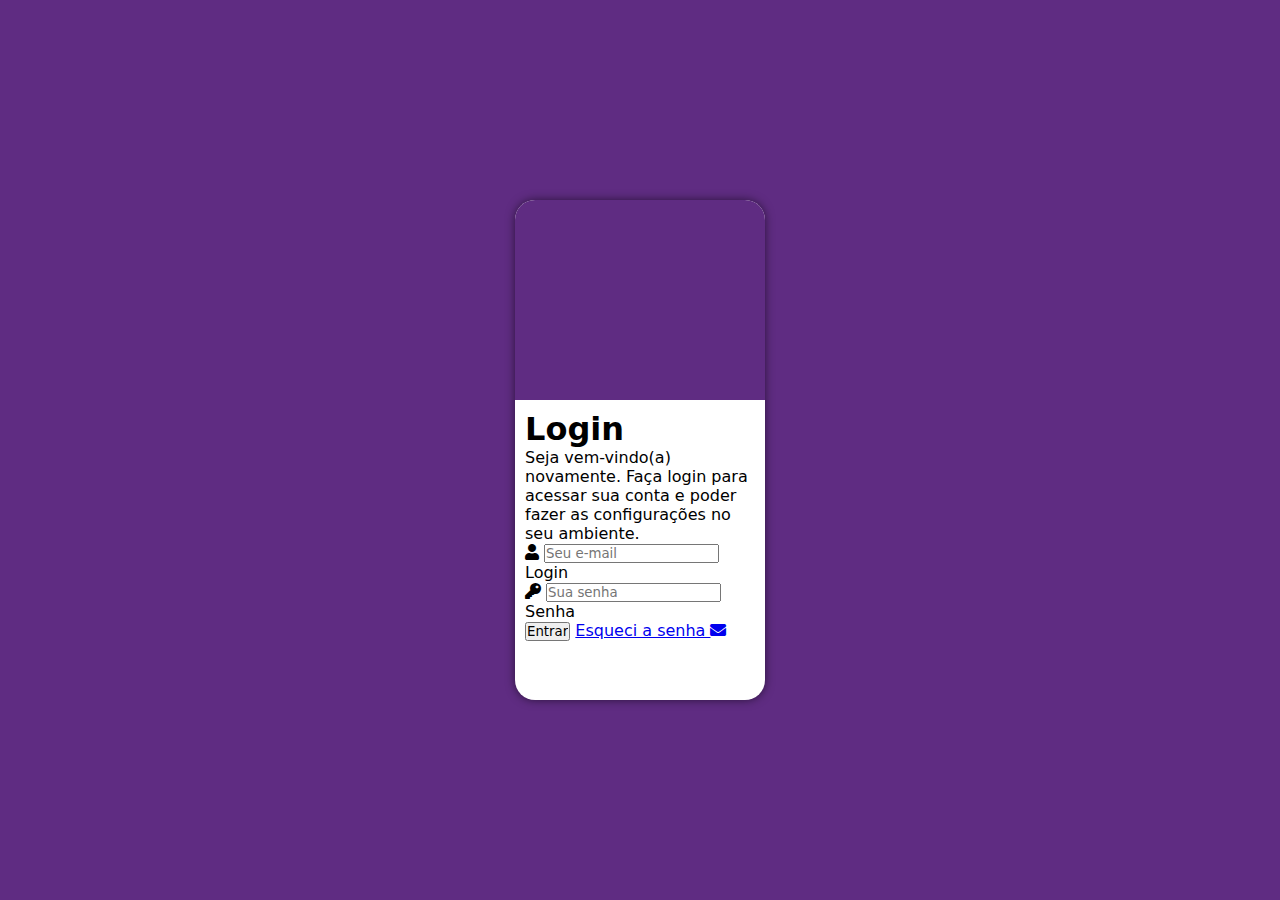
==== tela1.html @ f470af63 "renomeado nome index.html para tela1.html" ====
<!DOCTYPE html>
<html lang="pt-br">
<head>
    <meta charset="UTF-8">
    <meta http-equiv="X-UA-Compatible" content="IE=edge">
    <meta name="viewport" content="width=device-width, initial-scale=1.0">
    <link href="https://cdnjs.cloudflare.com/ajax/libs/font-awesome/5.13.0/css/all.min.css" rel="stylesheet">
    <link rel="stylesheet" href="estilos/style.css">
    <link rel="stylesheet" href="estilos/media-query.css">
    <title>Login</title>
  
</head>
<body> 
 
    <main>
        <section id="login">
            <div id="imagem">
                <!-- Aqui vai a imagem nas CSS -->
            </div>

            <div id="formulario">
                <h1>Login</h1>
                <p>Seja vem-vindo(a) novamente. Faça login para acessar sua conta e poder fazer as configurações 
                    no seu ambiente. </p>
                    <form action="login.php" method="post" autocomplete="on">
                        <div class="campo">
                            <i class="fas fa-user"></i>
                            <input type="email" name="login" id="ilogin" placeholder="Seu e-mail" autocomplete="email" required maxlength="40">
                            <label for="ilogin">Login</label> 
                        </div>

                        <div class="campo">
                            <i class="fas fa-key"></i>
                            <input type="password" name="senha" id="isenha" placeholder="Sua senha" autocomplete="current-password" required minlength="8" maxlength="20">
                            <label for="isenha">Senha</label>
                        </div>

                        <input type="submit" value="Entrar">
                        <a href="esqueci.html" class="botao">Esqueci a senha <i class="fas fa-envelope"></i></a> 
                    </form>
            </div>
        </section>
    </main>


</body>
</html>
---- estilos/style.css ----
@charset "UTF-8";

/*
    Paleta de cores:
    Verde: #49a09d
    Lilás: #5f2c82

*/

*{
    padding: 0;
    margin: 0;
    font-family: system-ui, -apple-system, BlinkMacSystemFont, 'Segoe UI', Roboto, Oxygen, Ubuntu, Cantarell, 'Open Sans', 'Helvetica Neue', sans-serif;
    box-sizing: border-box;
}

body, html{
    background-color: #5f2c82;
    height: 100vh;
    width: 100vw;
}

main{
    position: relative;
   height: 100vh; 
   width: 100vw;
}

section#login{
    position: absolute;
    top: 50%;
    left: 50%;
    transform: translate(-50%, -50%);
    background-color: white;
    width: 250px;
    height: 500px;
    border-radius: 20px;
    /* padding: 5px 10px; */
    overflow: hidden;
    box-shadow: 0 0 10px rgba(0, 0, 0, 0.556);

}

section#login > div#imagem{
    display: block;
    background: #5f2c82 url(../imagens/plano.jpg) no-repeat;
    height: 200px;
    background-size: cover;
    background-position: right bottom; 
}  

section#login > div#formulario{
    padding: 10px;
    display: block;

}
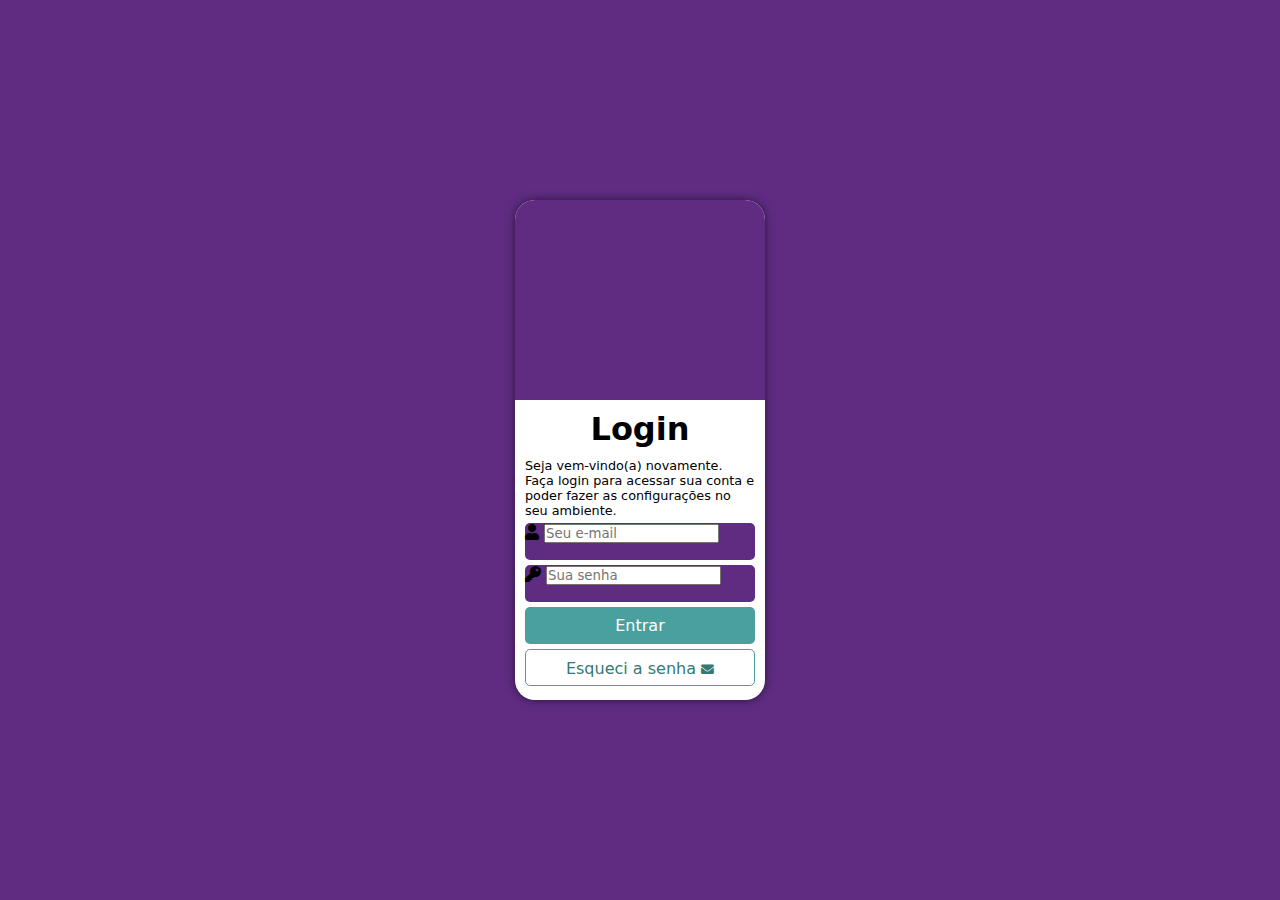
==== commit cd2807ac: "Ajustes na tela1" ====
--- a/tela1.html
+++ b/tela1.html
@@ -5,7 +5,7 @@
     <meta http-equiv="X-UA-Compatible" content="IE=edge">
     <meta name="viewport" content="width=device-width, initial-scale=1.0">
     <link href="https://cdnjs.cloudflare.com/ajax/libs/font-awesome/5.13.0/css/all.min.css" rel="stylesheet">
-    <link rel="stylesheet" href="estilos/style.css">
+    <link rel="stylesheet" href="estilos/tela1.css">
     <link rel="stylesheet" href="estilos/media-query.css">
     <title>Login</title>
   
--- a/estilos/tela1.css
+++ b/estilos/tela1.css
@@ -0,0 +1,129 @@
+@charset "UTF-8";
+
+/*
+    Paleta de cores:
+    Verde: #49a09d
+    Lilás: #5f2c82
+
+*/
+
+*{
+    padding: 0;
+    margin: 0;
+    font-family: system-ui, -apple-system, BlinkMacSystemFont, 'Segoe UI', Roboto, Oxygen, Ubuntu, Cantarell, 'Open Sans', 'Helvetica Neue', sans-serif;
+    box-sizing: border-box;
+}
+
+body, html{
+    background-color: #5f2c82;
+    height: 100vh;
+    width: 100vw;
+}
+
+main{
+    position: relative;
+   height: 100vh; 
+   width: 100vw;
+}
+
+section#login{
+    position: absolute;
+    top: 50%;
+    left: 50%;
+    transform: translate(-50%, -50%);
+    background-color: white;
+    width: 250px;
+    height: 500px;
+    border-radius: 20px;
+    /* padding: 5px 10px; */
+    overflow: hidden;
+    box-shadow: 0 0 10px rgba(0, 0, 0, 0.556);
+
+    transition: width 0.2s, height 0.2s;
+    transition-timing-function: ease;
+
+}
+
+section#login > div#imagem{
+    display: block;
+    background: #5f2c82 url(../imagens/plano.jpg) no-repeat;
+    height: 200px;
+    background-size: cover;
+    background-position: right bottom; 
+}  
+
+section#login > div#formulario{
+    padding: 10px;
+    display: block;
+
+}
+
+div#formulario > h1{
+    text-align: center;
+    margin-bottom: 10px;
+}
+
+form > div.campo{
+    background-color: #5f2c82;
+    width: 100%;
+    height: 37px;
+    border-radius: 5px;
+    margin: 5px 0;
+}
+/* Eu que fiz */
+/* div.campo > input{
+    height: 35px;
+    margin-top: 1px;
+    border-radius: 5px;
+    border: transparent;
+} */
+ 
+div.campo > label{
+    display: none;
+}
+div#formulario > p{
+    font-size: 0.8em;
+}
+
+form > input[type=submit]{
+    display: block;
+    font-size: 1em;
+    width: 100%;
+    height: 37px;
+    background-color: #49a09d;
+    color: white;
+    border: none;
+    border-radius: 5px;
+    transition: all 0.3s;
+}
+
+form > input[type=submit]:hover{
+    background-color: #367875;
+    transition: all 0.3s;
+    cursor: pointer;
+}
+
+form > a.botao{
+    display: block;
+    text-align: center;
+    font-size: 1em;
+    width: 100%;
+    height: 37px;
+    background-color: white;
+    border: 1px solid #49a09d;
+    color: #367875;
+    border-radius: 5px;
+    margin-top: 5px;
+    line-height: 37px;
+    text-decoration: none;
+}
+
+form > a.botao > i{
+    font-size: 0.8em;
+    transition: all 0.4s;
+}
+
+form > a.botao:hover{
+    background-color: #64e2dc;
+    transition: all 0.4s;
+}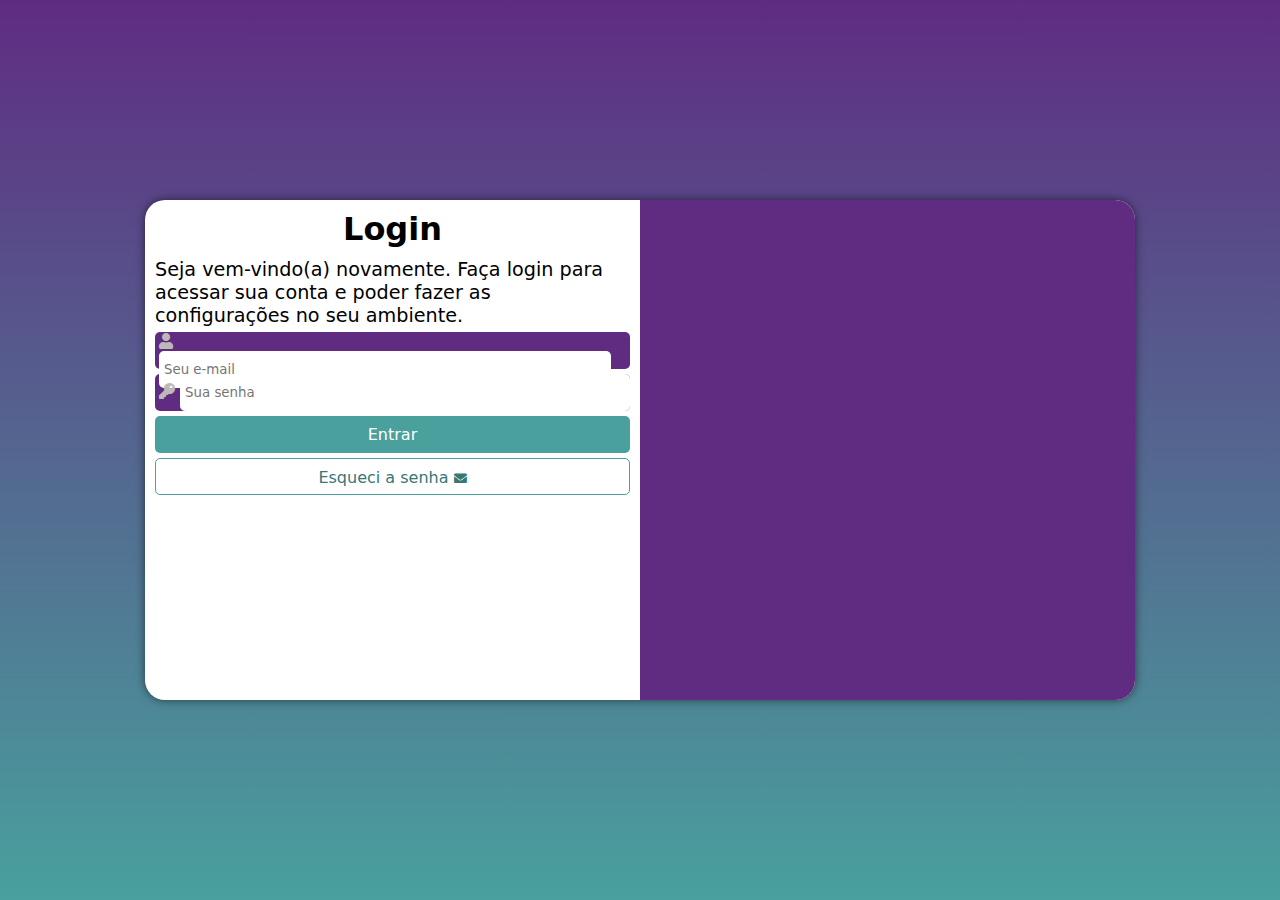
==== commit 11655881: "Ajustes finos na tela 1" ====
--- a/tela1.html
+++ b/tela1.html
@@ -6,7 +6,6 @@
     <meta name="viewport" content="width=device-width, initial-scale=1.0">
     <link href="https://cdnjs.cloudflare.com/ajax/libs/font-awesome/5.13.0/css/all.min.css" rel="stylesheet">
     <link rel="stylesheet" href="estilos/tela1.css">
-    <link rel="stylesheet" href="estilos/media-query.css">
     <title>Login</title>
   
 </head>
--- a/estilos/tela1.css
+++ b/estilos/tela1.css
@@ -12,6 +12,7 @@
     margin: 0;
     font-family: system-ui, -apple-system, BlinkMacSystemFont, 'Segoe UI', Roboto, Oxygen, Ubuntu, Cantarell, 'Open Sans', 'Helvetica Neue', sans-serif;
     box-sizing: border-box;
+    outline: none;
 }
 
 body, html{
@@ -69,14 +70,10 @@
     height: 37px;
     border-radius: 5px;
     margin: 5px 0;
-}
-/* Eu que fiz */
-/* div.campo > input{
-    height: 35px;
-    margin-top: 1px;
-    border-radius: 5px;
-    border: transparent;
-} */
+    padding-left: 4px;
+
+}
+
  
 div.campo > label{
     display: none;
@@ -101,6 +98,35 @@
     background-color: #367875;
     transition: all 0.3s;
     cursor: pointer;
+}
+
+
+.campo input[type="email"]{  /* Foi só pra testar a especificidade do CSS, alterar depois */
+    width: 96%;
+    height: 100%;
+    border-radius: 5px;
+    border: transparent;
+    padding: 5px;
+}
+
+.campo input[type=email]:focus{
+    border:1px solid #5f2c82;
+}
+
+.campo input[type="password"]{  
+    width: 95.5%;
+    height: 100%;
+    border-radius: 5px;
+    border: transparent;
+    padding: 5px;
+}
+
+.campo input[type="password"]:focus{
+    border:1px solid #5f2c82;
+}
+
+.fa-user, .fa-key{
+    color: rgb(189, 185, 185);
 }
 
 form > a.botao{
@@ -126,4 +152,115 @@
 form > a.botao:hover{
     background-color: #64e2dc;
     transition: all 0.4s;
+}
+
+
+
+/* Typical Device Breakpoints
+-----------------------------
+Pequenas Telas: até 600px
+Celular: 600px até 768px
+Tablet: 768px até 992px
+Desktop: 992px até 1200px
+Grandes Telas: Acima de 1200px
+*/
+
+
+/* Versão celular */
+@media (max-width: 767px){
+
+    form > div.campo{
+        background-color: #5f2c82;
+        width: 96%;
+        padding-left: 4px;   
+    }
+
+    .campo input[type="email"] {   
+        width: 100%;
+        height: 100%;
+         
+    }
+
+     .campo input[type="password"]{
+        width: 100%;
+        height: 100%;
+     }
+
+     .fas.fa-user, .fas.fa-key{
+       display: none;
+    }
+}
+
+/* Versão Tablet */
+
+@media screen and (min-width: 768px) and (max-width: 992px){
+
+    body{
+        background-image: linear-gradient(to top, #49a09d, #5f2c82);
+    }
+    section#login{
+        width: 80vw;
+    }
+
+    section#login > div#imagem{
+        float: left;
+        width: 30%;
+        height: 100%;
+    }
+
+    section#login > div#formulario{
+       float: right;
+       width: 70%;
+    }
+
+    form > div.campo{
+        background-color: #5f2c82;
+        width: 96%;
+        padding-left: 4px;
+        padding-right: 0px;
+    
+    }
+
+    .campo input[type="email"] {   
+        width: 95%;
+        height: 100%;
+    }
+
+     .campo input[type="password"]{
+        width: 94.5%;
+        height: 100%;
+     }
+
+}
+
+
+/* Telas Grandes */
+@media screen and (min-width: 993px){
+
+    body{
+        background-image: linear-gradient(to top, #49a09d, #5f2c82);
+    }
+    
+    section#login{
+        width: 990px;
+    }
+
+    section#login > div#imagem{
+        float: right;
+        width: 50%;
+        height: 100%;
+    }
+
+    section#login > div#formulario{
+        float: left;
+        width: 50%;
+     }
+
+     div#formulario > p{
+        font-size: 1.2em;
+    }
+
+    div#formulario > h1{
+        font-size: 2em;
+    }
 }